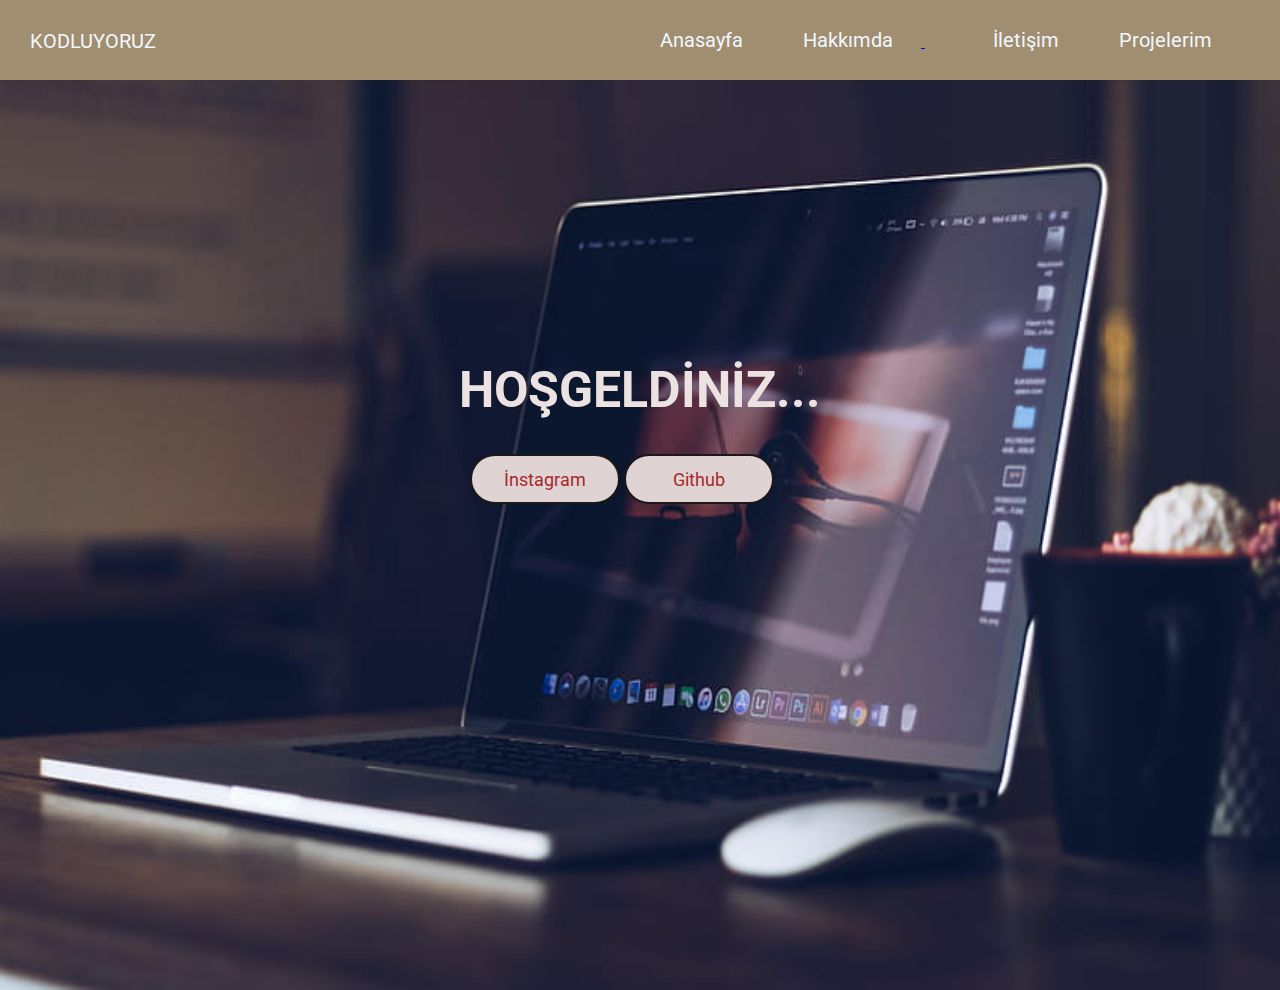
==== Css 1. Ödev/index.html @ ffade6c0 "Add files via upload" ====
<!DOCTYPE html>
<html lang="tr">

<head>
    <meta charset="UTF-8">
    <meta name="viewport" content="width=device-width, initial-scale=1.0">
    <title>Anasayfa</title>
    <link rel="stylesheet" href="style.css">
</head>

<body>
    <header class="header">
        <div class="navbar">
            <div class="kodluyoruz">
                <a href="#">KODLUYORUZ</a>
            </div>

            <ul>
                <li><a href="#" class="active">Anasayfa</a></li>
                <li><a href="hakkımda.html" target="_blank">Hakkımda</li>
                <li><a href="iletişim.html" target="_blank">İletişim</a></li>
                <li><a href="#">Projelerim</a></li>
            </ul>
        </div>
        <div class="center">
            <h1>HOŞGELDİNİZ...</h1>
            <div class="buttons">
                <button>İnstagram</button>
                <button>Github</button>
            </div>
        </div>
    </header>



</body>

</html>
---- Css 1. Ödev/style.css ----
@import url('https://fonts.googleapis.com/css2?family=Roboto:wght@300&display=swap');


* {

    font-family: 'Roboto', sans-serif;
    padding: 0;
    margin: 0;

}

.header {

    background-image: url(bg.jpg);
    height: 110vh;
    background-size: 100% 100%;
}

.header .navbar {
    width: 100%;
    height: 80px;
    background-color: rgb(161, 141, 111);

}

.navbar ul {

    float: right;
    margin-right: 40px;

}

.navbar .kodluyoruz {
    display: inline-block;
    margin-left: 30px;
    margin-top: 29px;

}

.navbar .kodluyoruz a {

    text-decoration: none;
    font-size: 20px;
    color: aliceblue;
}

.navbar ul li {
    list-style: none;
    display: inline-block;
    margin: 0 8px;
    line-height: 80px;

}

.navbar ul li a {

    color: aliceblue;
    text-decoration: none;
    font-size: 20px;
    padding: 20px;
}

.header .center {

    position: absolute;
    top: 50%;
    left: 50%;
    transform: translate(-50%, -50%);
    user-select: none;


}

.center h1 {
    color: rgb(236, 226, 226);
    font-size: 50px;
    font-weight: bold;
    width: 900px;
    text-align: center;

}

.center .buttons {

    margin: 35px 280px;


}

.buttons button {

    height: 50px;
    width: 150px;
    font-size: 18px;
    color: brown;
    background: rgb(224, 211, 211);
    border: solid 2px rgb(26, 24, 24);
    cursor: pointer;
    border-radius: 25px;
    transition: 1s;

}

.buttons button:hover {
    background: #645f5f;


}
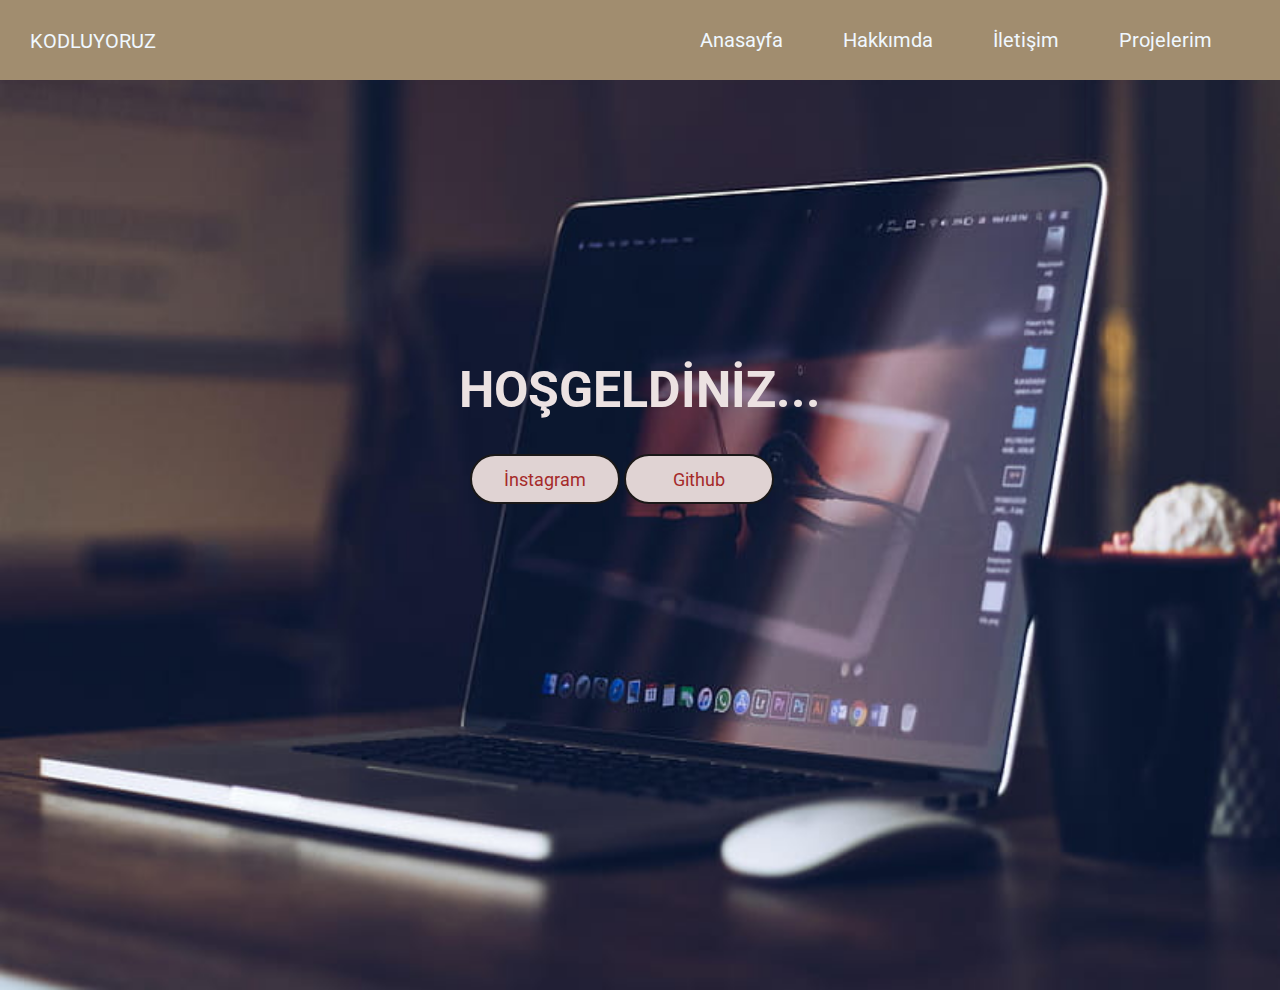
==== commit f30e57d2: "Update index.html" ====
--- a/Css 1. Ödev/index.html
+++ b/Css 1. Ödev/index.html
@@ -17,7 +17,7 @@
 
             <ul>
                 <li><a href="#" class="active">Anasayfa</a></li>
-                <li><a href="hakkımda.html" target="_blank">Hakkımda</li>
+                <li><a href="hakkımda.html" target="_blank">Hakkımda</a></li>
                 <li><a href="iletişim.html" target="_blank">İletişim</a></li>
                 <li><a href="#">Projelerim</a></li>
             </ul>
